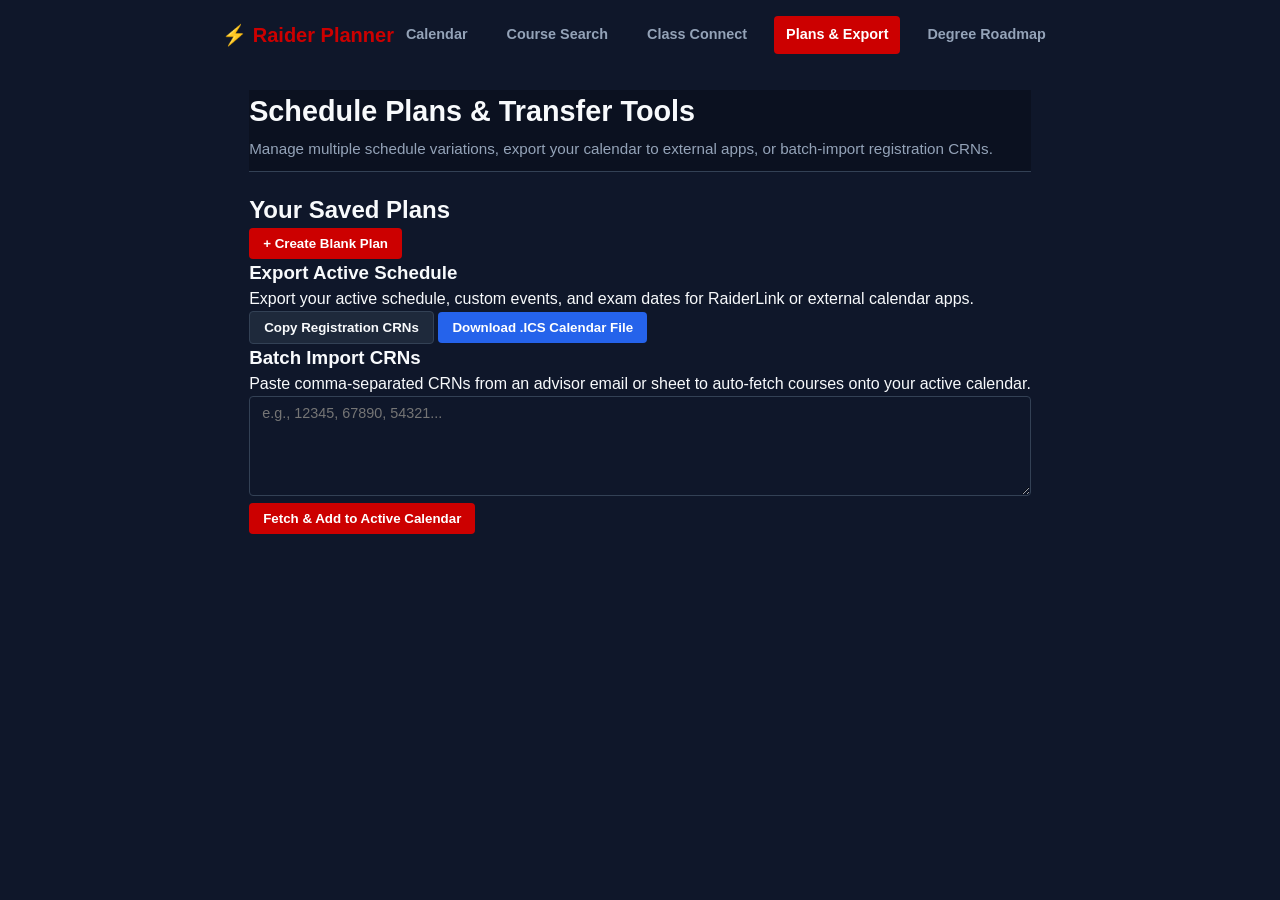
==== index.html @ 9e571344 "Add initial index.html for Raider Planner" ====
<!--Christopher Lucero-->
  <!DOCTYPE html>
<html lang="en">
<head>
  <meta charset="UTF-8" />
  <meta name="viewport" content="width=device-width, initial-scale=1.0" />
  <title>Raider Planner - Schedule Manager & Export</title>
  <link rel="stylesheet" href="../static/css/style.css" />
</head>
<body class="bg-slate-900 text-slate-100 font-sans">
  
  <nav class="navbar">
    <div class="logo">⚡ Raider Planner</div>
    <div class="nav-links">
      <a href="/">Calendar</a>
      <a href="/search">Course Search</a>
      <a href="/social">Class Connect</a>
      <a href="/plans" class="active">Plans & Export</a>
      <a href="/degree-map">Degree Roadmap</a>
    </div>
  </nav>

  <main class="container">
    <header class="page-header">
      <h1>Schedule Plans & Transfer Tools</h1>
      <p>Manage multiple schedule variations, export your calendar to external apps, or batch-import registration CRNs.</p>
    </header>

    <!-- Active & Saved Plans Section -->
    <div class="section-header">
      <h2>Your Saved Plans</h2>
      <button class="btn-primary" onclick="createNewPlan()">+ Create Blank Plan</button>
    </div>

    <div id="plansGrid" class="plans-grid">
      <!-- Dynamically populated by plans.js -->
    </div>

    <!-- Export & Batch Import Section -->
    <div class="transfer-section">
      <div class="transfer-card">
        <h3>Export Active Schedule</h3>
        <p>Export your active schedule, custom events, and exam dates for RaiderLink or external calendar apps.</p>
        <div class="btn-group">
          <button onclick="copyCrnList()" class="btn-secondary">Copy Registration CRNs</button>
          <button onclick="exportIcsFile()" class="btn-action">Download .ICS Calendar File</button>
        </div>
      </div>

      <div class="transfer-card">
        <h3>Batch Import CRNs</h3>
        <p>Paste comma-separated CRNs from an advisor email or sheet to auto-fetch courses onto your active calendar.</p>
        <textarea id="importCrnText" placeholder="e.g., 12345, 67890, 54321..."></textarea>
        <button onclick="importCrnBatch()" class="btn-primary">Fetch & Add to Active Calendar</button>
      </div>
    </div>
  </main>

  <!-- Dedicated Page Script -->
  <script src="../static/js/plans.js?v=1"></script>
  <script src="../static/js/ai-widget.js"></script>
</body>
</html>
---- static/css/style.css ----
/* ==========================================================================
   Base styles (body, universal..etc)
   ========================================================================== */
* {
  box-sizing: border-box;
  margin: 0;
  padding: 0;
}

body {
  background-color: #0f172a;
  color: #f8fafc;
  font-family: Arial, sans-serif;
  line-height: 1.5;
  display: flex;
  flex-direction: column;
  min-height: 100vh;
}

/* Helper Classes */
.muted-text {
  color: #94a3b8;
}

.container {
  max-width: 1200px;
  margin: 0 auto;
  padding: 20px;
}


/* ==========================================================================
   Header and Nav bar
   ========================================================================== */
header {
  background-color: #0b1120;
  border-bottom: 2px solid #334155;
  position: sticky;
  top: 0;
  z-index: 100;
}

.navbar {
  display: flex;
  justify-content: space-between;
  align-items: center;
  padding: 1rem 2rem;
  max-width: 1400px;
  margin: 0 auto;
}

.navbar .logo {
  font-size: 1.25rem;
  font-weight: bold;
  color: #CC0000;
}

.nav-links {
  list-style: none;
  display: flex;
  gap: 15px;
}

.nav-links a {
  color: #94a3b8;
  text-decoration: none;
  font-size: 0.9rem;
  font-weight: bold;
  padding: 8px 12px;
  border-radius: 4px;
}

.nav-links a:hover {
  background-color: #1e293b;
  color: #f8fafc;
}

.nav-links a.active {
  background-color: #CC0000;
  color: #ffffff;
}
.navbar .logo {
  display: flex;
  align-items: center;
  gap: 8px;
}

.logo-img {
  height: 24px;   /* Adjust height to fit your navbar text */
  width: auto;
  object-fit: contain;
}


/* ==========================================================================
   Universal buttons and input
   ========================================================================== */
input[type="text"],
input[type="datetime-local"],
select,
textarea,
#dept-filter,
#search-query,
#directorySearch,
#auditText {
  background-color: #0f172a;
  border: 1px solid #334155;
  color: #f8fafc;
  padding: 8px 12px;
  border-radius: 4px;
  font-size: 0.9rem;
  outline: none;
}

input[type="text"]:focus,
input[type="datetime-local"]:focus,
select:focus,
#dept-filter:focus,
#search-query:focus,
#directorySearch:focus {
  border-color: #CC0000;
}

button {
  background-color: #CC0000;
  color: #ffffff;
  border: none;
  padding: 8px 14px;
  border-radius: 4px;
  font-weight: bold;
  cursor: pointer;
}

button:hover {
  background-color: #990000;
}

.btn-primary {
  background-color: #CC0000;
  color: #ffffff;
}

.btn-secondary {
  background-color: #1e293b;
  color: #f8fafc;
  border: 1px solid #334155;
}

.btn-secondary:hover {
  background-color: #334155;
}

.btn-action {
  background-color: #2563eb;
  color: #ffffff;
}

.btn-action:hover {
  background-color: #1d4ed8;
}

textarea {
  width: 100%;
  height: 100px;
  resize: vertical;
  font-family: inherit;
}


/* ==========================================================================
   Headers and sections all pages share
   ========================================================================== */
.page-header {
  margin-bottom: 20px;
  border-bottom: 1px solid #334155;
  padding-bottom: 10px;
}

.page-header h1 {
  font-size: 1.8rem;
  margin-bottom: 5px;
}

.page-header p {
  color: #94a3b8;
  font-size: 0.95rem;
}

.section-divider,
.directory-header {
  display: flex;
  justify-content: space-between;
  align-items: center;
  margin-bottom: 15px;
  flex-wrap: wrap;
  gap: 15px;
}


/* ==========================================================================
   CSS for index.html (calendar)
   ========================================================================== */
.main-layout {
  display: flex;
  gap: 20px;
  max-width: 1400px;
  margin: 0 auto;
  padding: 20px;
  flex: 1;
  width: 100%;
}

.sidebar {
  width: 300px;
  background-color: #1e293b;
  border: 1px solid #334155;
  border-radius: 8px;
  padding: 20px;
  display: flex;
  flex-direction: column;
  gap: 15px;
}

.sidebar h2 {
  font-size: 1.1rem;
  margin: 0;
}

.credit-box {
  background-color: #0f172a;
  border: 1px solid #334155;
  padding: 10px;
  text-align: center;
  border-radius: 4px;
  color: #10b981;
  font-weight: bold;
  font-size: 0.9rem;
}

.quick-add {
  display: flex;
  gap: 8px;
}

.quick-add input {
  flex: 1;
}

.crn-list {
  list-style: none;
  padding: 0;
  margin: 0;
  display: flex;
  flex-direction: column;
  gap: 8px;
}

.action-btn {
  margin-top: auto;
}

.calendar-section {
  flex: 1;
  background-color: #1e293b;
  border: 1px solid #334155;
  border-radius: 8px;
  padding: 20px;
}


/* ==========================================================================
    Design for custom events
   ========================================================================== */
.modal-overlay {
  position: fixed;
  top: 0;
  left: 0;
  right: 0;
  bottom: 0;
  background-color: rgba(15, 23, 42, 0.75);
  display: flex;
  align-items: center;
  justify-content: center;
  z-index: 1000;
}

.modal-overlay.hidden {
  display: none;
}

.modal-card {
  background-color: #1e293b;
  border: 1px solid #334155;
  border-radius: 8px;
  width: 100%;
  max-width: 460px;
  padding: 20px;
}

.modal-header {
  display: flex;
  justify-content: space-between;
  align-items: center;
  margin-bottom: 15px;
}

.modal-header h3 {
  margin: 0;
  font-size: 1.1rem;
}

.close-btn {
  background: transparent;
  border: none;
  color: #94a3b8;
  font-size: 1.4rem;
  cursor: pointer;
  padding: 0;
}

.close-btn:hover {
  color: #f8fafc;
  background: transparent;
}

.modal-body .form-group {
  margin-bottom: 12px;
  display: flex;
  flex-direction: column;
}

.modal-body label {
  font-size: 0.85rem;
  color: #94a3b8;
  margin-bottom: 4px;
}

.modal-instructions {
  font-size: 0.85rem;
  color: #94a3b8;
  margin-bottom: 12px;
  line-height: 1.4;
}

.form-row {
  display: flex;
  gap: 10px;
}

.form-row .form-group {
  flex: 1;
}

.modal-actions {
  display: flex;
  justify-content: flex-end;
  gap: 10px;
  margin-top: 15px;
}

.btn-cancel {
  background-color: #334155;
  color: #f8fafc;
}

.btn-cancel:hover {
  background-color: #475569;
}

.btn-save {
  background-color: #2563eb;
  color: #ffffff;
}

.btn-save:hover {
  background-color: #1d4ed8;
}
/* ==========================================================================
   CSS for ai widget
   ========================================================================== */
#raider-ai-widget-root {
  position: fixed;
  bottom: 20px;
  right: 20px;
  z-index: 9999;
  font-family: system-ui, sans-serif;
}

#ai-widget-trigger {
  background: #CC0000;
  color: #fff;
  border: none;
  padding: 12px 18px;
  border-radius: 30px;
  font-weight: bold;
  cursor: pointer;
  box-shadow: 0 4px 12px rgba(0,0,0,0.4);
  display: flex;
  align-items: center;
  gap: 8px;
  transition: transform 0.2s;
}

#ai-widget-trigger:hover {
  transform: scale(1.05);
  background: #990000;
}

#ai-widget-drawer {
  position: fixed;
  bottom: 80px;
  right: 20px;
  width: 360px;
  height: 480px;
  background: #1e293b;
  border: 1px solid #334155;
  border-radius: 12px;
  box-shadow: 0 10px 25px rgba(0,0,0,0.5);
  display: flex;
  flex-direction: column;
  overflow: hidden;
  transition: all 0.3s ease;
}

.ai-drawer-closed {
  opacity: 0;
  pointer-events: none;
  transform: translateY(20px);
}

.ai-drawer-header {
  background: #0f172a;
  padding: 12px 16px;
  display: flex;
  justify-content: space-between;
  align-items: center;
  border-bottom: 1px solid #334155;
  color: #fff;
}

.ai-header-title {
  display: flex;
  align-items: center;
  gap: 8px;
}

.ai-close-btn {
  background: none;
  border: none;
  color: #94a3b8;
  font-size: 20px;
  cursor: pointer;
}

.ai-close-btn:hover {
  color: #f8fafc;
}

.ai-chat-body {
  flex: 1;
  padding: 12px;
  overflow-y: auto;
  display: flex;
  flex-direction: column;
  gap: 10px;
  background: #0f172a;
}

.ai-msg {
  padding: 10px 14px;
  border-radius: 8px;
  max-width: 85%;
  font-size: 0.88rem;
  line-height: 1.4;
  white-space: pre-wrap;
}

.ai-msg.bot {
  background: #334155;
  color: #f8fafc;
  align-self: flex-start;
}

.ai-msg.user {
  background: #CC0000;
  color: #ffffff;
  align-self: flex-end;
}

.ai-input-container {
  padding: 10px;
  background: #1e293b;
  display: flex;
  gap: 8px;
  border-top: 1px solid #334155;
}

.ai-input-container input {
  flex: 1;
  background: #0f172a;
  border: 1px solid #334155;
  color: #fff;
  padding: 8px 12px;
  border-radius: 6px;
  font-size: 0.85rem;
}

.ai-input-container button {
  background: #CC0000;
  color: #fff;
  border: none;
  padding: 8px 14px;
  border-radius: 6px;
  font-weight: bold;
  cursor: pointer;
}


/* ==========================================================================
   Footer
   ========================================================================== */
.footer {
  text-align: center;
  padding: 20px;
  background-color: #0b1120;
  border-top: 1px solid #334155;
  color: #94a3b8;
  font-size: 0.85rem;
  margin-top: auto;
}


/* ==========================================================================
   Adjusts screen size for different devices
   ========================================================================== */
@media (max-width: 900px) {
  .optin-form,
  .group-form-grid {
    grid-template-columns: 1fr;
  }
  
  #directorySearch {
    width: 100%;
  }
}

@media (max-width: 768px) {
  .transfer-section {
    grid-template-columns: 1fr;
  }
}
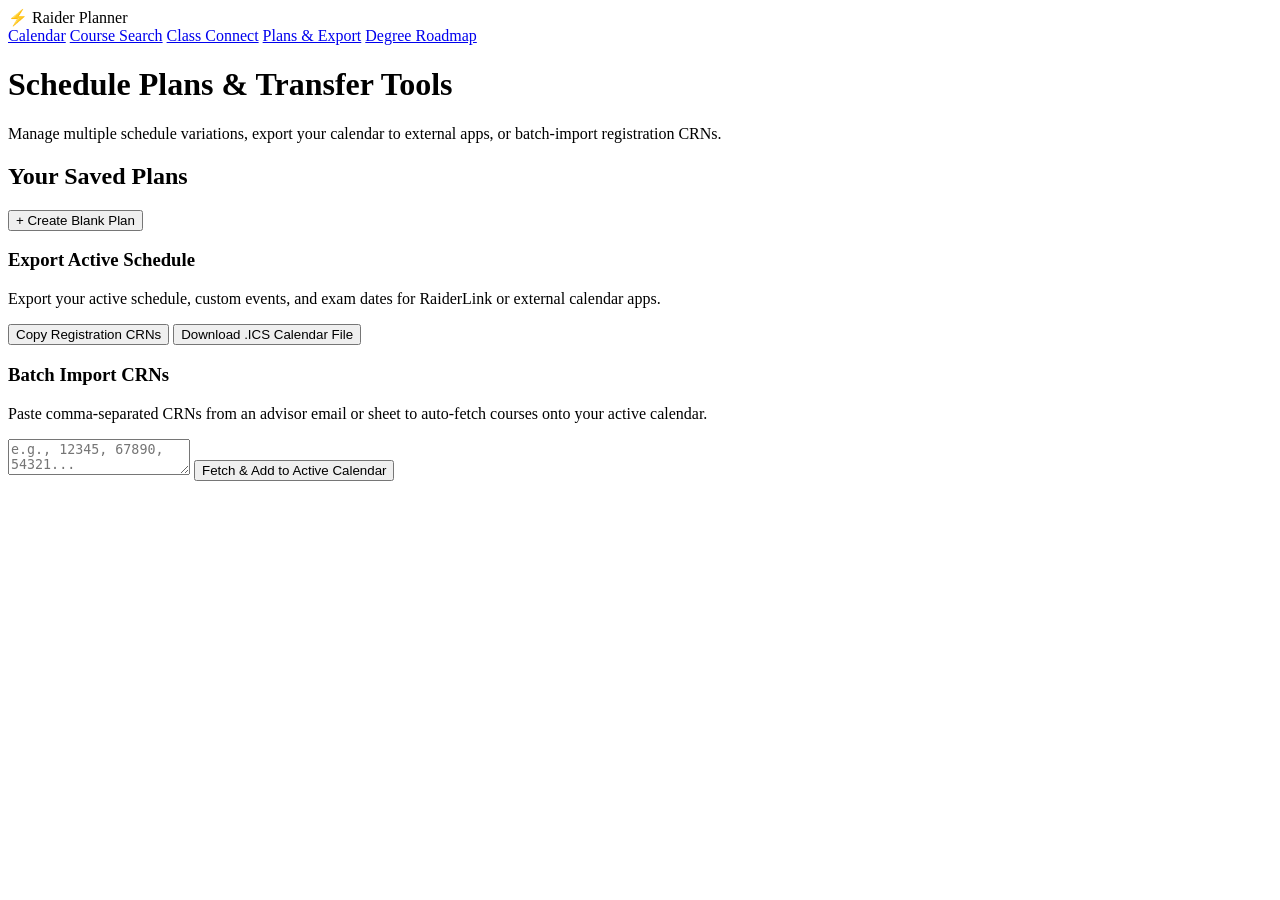
==== commit 5608ef1f: "Update stylesheet link in index.html" ====
--- a/index.html
+++ b/index.html
@@ -5,7 +5,7 @@
   <meta charset="UTF-8" />
   <meta name="viewport" content="width=device-width, initial-scale=1.0" />
   <title>Raider Planner - Schedule Manager & Export</title>
-  <link rel="stylesheet" href="../static/css/style.css" />
+  <link rel="stylesheet" href="style.css" />
 </head>
 <body class="bg-slate-900 text-slate-100 font-sans">
   
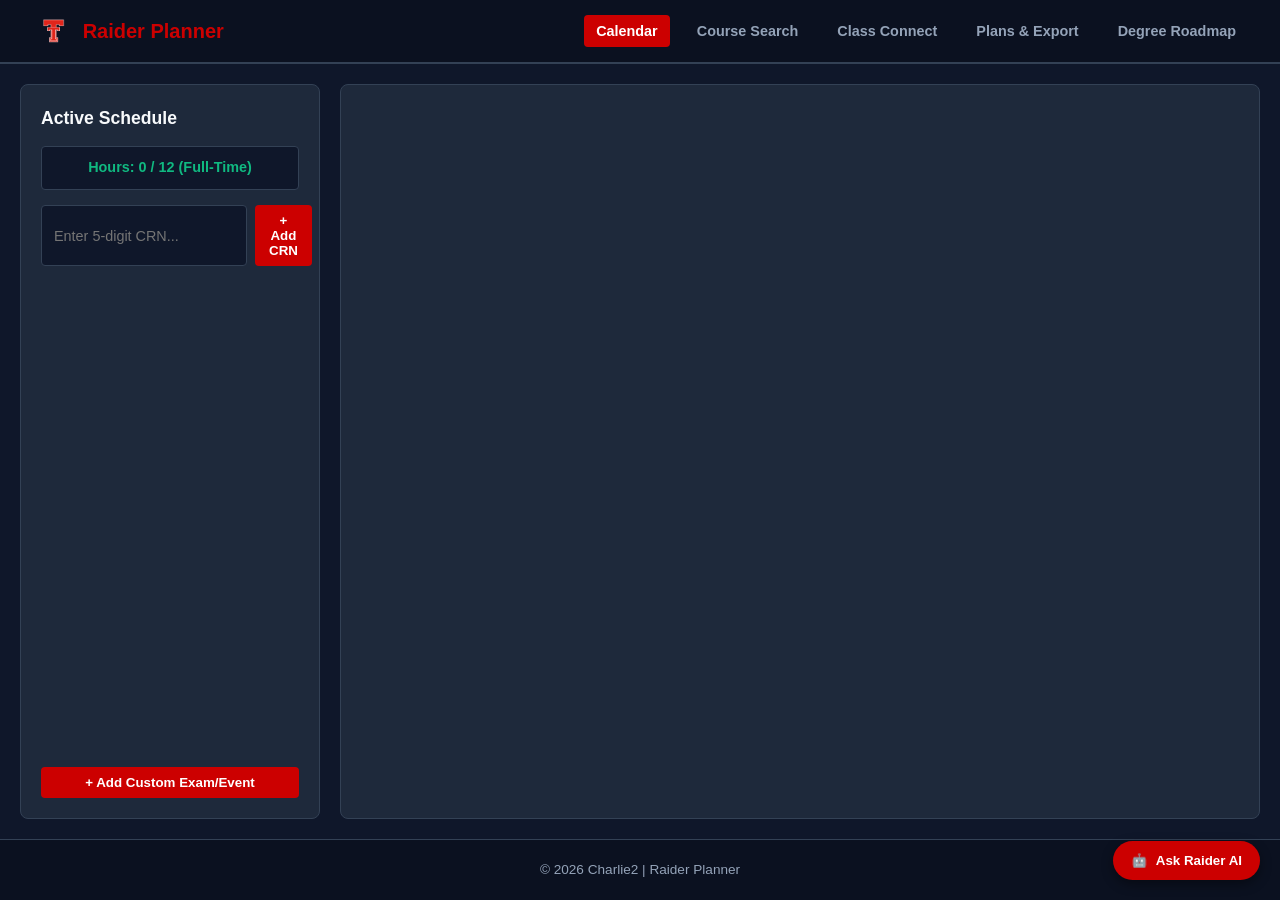
==== commit 3841206a: "Rename templates/index.html to index.html" ====
--- a/index.html
+++ b/index.html
@@ -1,63 +1,132 @@
-<!--Christopher Lucero-->
-  <!DOCTYPE html>
+<!-- Zeke Garcia's Section-->
+
+<!DOCTYPE html>
 <html lang="en">
 <head>
-  <meta charset="UTF-8" />
-  <meta name="viewport" content="width=device-width, initial-scale=1.0" />
-  <title>Raider Planner - Schedule Manager & Export</title>
-  <link rel="stylesheet" href="style.css" />
+  <meta charset="UTF-8">
+  <meta name="viewport" content="width=device-width, initial-scale=1.0">
+  <title>Raider Planner - Calendar Workspace</title>
+  
+  <!-- Stylesheet -->
+  <link rel="stylesheet" href="../static/css/style.css">
 </head>
-<body class="bg-slate-900 text-slate-100 font-sans">
-  
-  <nav class="navbar">
-    <div class="logo">⚡ Raider Planner</div>
-    <div class="nav-links">
-      <a href="/">Calendar</a>
-      <a href="/search">Course Search</a>
-      <a href="/social">Class Connect</a>
-      <a href="/plans" class="active">Plans & Export</a>
-      <a href="/degree-map">Degree Roadmap</a>
-    </div>
-  </nav>
+<body>
 
-  <main class="container">
-    <header class="page-header">
-      <h1>Schedule Plans & Transfer Tools</h1>
-      <p>Manage multiple schedule variations, export your calendar to external apps, or batch-import registration CRNs.</p>
-    </header>
+  <!-- Main nav bar that's universal on every page -->
+  <header>
+    <nav class="navbar">
+      <div class="logo"><img src="../images/ttulogo.png" alt="Logo" class="logo-img"> Raider Planner</div>
+      <ul class="nav-links">
+        <li><a href="index.html" class="active">Calendar</a></li>
+        <li><a href="search.html">Course Search</a></li>
+        <li><a href="social.html">Class Connect</a></li>
+        <li><a href="plans.html">Plans & Export</a></li>
+        <li><a href="roadmap.html">Degree Roadmap</a></li>
+      </ul>
+    </nav>
+  </header>
 
-    <!-- Active & Saved Plans Section -->
-    <div class="section-header">
-      <h2>Your Saved Plans</h2>
-      <button class="btn-primary" onclick="createNewPlan()">+ Create Blank Plan</button>
-    </div>
+  <!-- Main area -->
+  <main class="main-layout">
+    <!-- Sidebar area to enter crn and see hours -->
+    <aside class="sidebar">
+      <h2>Active Schedule</h2>
+      <div id="creditHourTally" class="credit-box">
+        Hours: <span id="totalHours">0</span> / 12 (Full-Time)
+      </div>
 
-    <div id="plansGrid" class="plans-grid">
-      <!-- Dynamically populated by plans.js -->
-    </div>
+      <div class="quick-add">
+        <input type="text" id="quickCrnInput" placeholder="Enter 5-digit CRN..." maxlength="5">
+        <button id="addCrnBtn">+ Add CRN</button>
+      </div>
 
-    <!-- Export & Batch Import Section -->
-    <div class="transfer-section">
-      <div class="transfer-card">
-        <h3>Export Active Schedule</h3>
-        <p>Export your active schedule, custom events, and exam dates for RaiderLink or external calendar apps.</p>
-        <div class="btn-group">
-          <button onclick="copyCrnList()" class="btn-secondary">Copy Registration CRNs</button>
-          <button onclick="exportIcsFile()" class="btn-action">Download .ICS Calendar File</button>
+      <ul id="activeCrnList" class="crn-list">
+        <!-- List of active crns -->
+      </ul>
+
+      <button id="addEventBtn" class="action-btn">+ Add Custom Exam/Event</button>
+    </aside>
+
+    <!-- Calendar area -->
+    <section class="calendar-section">
+      <div id="calendar"></div>
+    </section>
+  </main>
+
+  <!-- Spot to add personal events -->
+  <div id="customEventModal" class="modal-overlay hidden">
+    <div class="modal-card">
+      <div class="modal-header">
+        <h3>Add Custom Event</h3>
+        <button class="close-btn">&times;</button>
+      </div>
+      
+      <div class="modal-body">
+        <div class="form-group">
+          <label for="customTitle">Event Name</label>
+          <input type="text" id="customTitle" placeholder="e.g., CS 2413 Midterm 1">
+        </div>
+
+        <div class="form-group">
+          <label for="customColor">Event Type / Color</label>
+          <select id="customColor">
+            <option value="#D97706">Exam / Quiz (Orange)</option>
+            <option value="#2563EB">Personal / Study (Blue)</option>
+            <option value="#059669">Work / Extra (Green)</option>
+            <option value="#DC2626">Deadline (Red)</option>
+          </select>
+        </div>
+
+        <div class="form-row">
+          <div class="form-group">
+            <label for="customStart">Start Time</label>
+            <input type="datetime-local" id="customStart">
+          </div>
+          <div class="form-group">
+            <label for="customEnd">End Time</label>
+            <input type="datetime-local" id="customEnd">
+          </div>
         </div>
       </div>
 
-      <div class="transfer-card">
-        <h3>Batch Import CRNs</h3>
-        <p>Paste comma-separated CRNs from an advisor email or sheet to auto-fetch courses onto your active calendar.</p>
-        <textarea id="importCrnText" placeholder="e.g., 12345, 67890, 54321..."></textarea>
-        <button onclick="importCrnBatch()" class="btn-primary">Fetch & Add to Active Calendar</button>
+      <div class="modal-actions">
+        <button class="btn-cancel">Cancel</button>
+        <button class="btn-save">Save Event</button>
       </div>
     </div>
-  </main>
+  </div>
 
-  <!-- Dedicated Page Script -->
-  <script src="../static/js/plans.js?v=1"></script>
-  <script src="../static/js/ai-widget.js"></script>
+  <!-- Footer (same on every page) -->
+  <footer class="footer">
+    <p>&copy; 2026 Charlie2 | Raider Planner  </p>
+  </footer>
+  <!--Raider AI widget (only in html for display, will reside in javascript file) -->
+<div id="raider-ai-widget-root">
+  <button id="ai-widget-trigger" title="Ask Raider AI">
+    🤖 <span class="ai-btn-text">Ask Raider AI</span>
+  </button>
+
+  <div id="ai-widget-drawer" class="ai-drawer-closed">
+    <div class="ai-drawer-header">
+      <div class="ai-header-title">
+        <span class="ai-icon">🤖</span>
+        <strong>Raider AI Assistant</strong>
+      </div>
+      <button class="ai-close-btn">&times;</button>
+    </div>
+
+    <div id="ai-chat-messages" class="ai-chat-body">
+      <div class="ai-msg bot">
+        👋 Hi! I'm your Raider AI Assistant. Ask me anything about your schedule, course prerequisites, or study plans!
+      </div>
+    </div>
+
+    <div class="ai-input-container">
+      <input type="text" id="ai-user-prompt" placeholder="Ask AI (e.g. Find CS electives without Friday classes)..." />
+      <button id="ai-send-btn">Send</button>
+    </div>
+  </div>
+</div>
+
 </body>
 </html>
--- a/static/css/style.css
+++ b/static/css/style.css
@@ -0,0 +1,842 @@
+/* ==========================================================================
+   Base styles (body, universal..etc)
+   ========================================================================== */
+* {
+  box-sizing: border-box;
+  margin: 0;
+  padding: 0;
+}
+
+body {
+  background-color: #0f172a;
+  color: #f8fafc;
+  font-family: Arial, sans-serif;
+  line-height: 1.5;
+  display: flex;
+  flex-direction: column;
+  min-height: 100vh;
+}
+
+/* Helper Classes */
+.muted-text {
+  color: #94a3b8;
+}
+
+.container {
+  max-width: 1200px;
+  margin: 0 auto;
+  padding: 20px;
+}
+
+
+/* ==========================================================================
+   Header and Nav bar
+   ========================================================================== */
+header {
+  background-color: #0b1120;
+  border-bottom: 2px solid #334155;
+  position: sticky;
+  top: 0;
+  z-index: 100;
+}
+
+.navbar {
+  display: flex;
+  justify-content: space-between;
+  align-items: center;
+  padding: 1rem 2rem;
+  max-width: 1400px;
+  margin: 0 auto;
+}
+
+.navbar .logo {
+  font-size: 1.25rem;
+  font-weight: bold;
+  color: #CC0000;
+}
+
+.nav-links {
+  list-style: none;
+  display: flex;
+  gap: 15px;
+}
+
+.nav-links a {
+  color: #94a3b8;
+  text-decoration: none;
+  font-size: 0.9rem;
+  font-weight: bold;
+  padding: 8px 12px;
+  border-radius: 4px;
+}
+
+.nav-links a:hover {
+  background-color: #1e293b;
+  color: #f8fafc;
+}
+
+.nav-links a.active {
+  background-color: #CC0000;
+  color: #ffffff;
+}
+.navbar .logo {
+  display: flex;
+  align-items: center;
+  gap: 8px;
+}
+
+.logo-img {
+  height: 24px;   /* Adjust height to fit your navbar text */
+  width: auto;
+  object-fit: contain;
+}
+
+
+/* ==========================================================================
+   Universal buttons and input
+   ========================================================================== */
+input[type="text"],
+input[type="datetime-local"],
+select,
+textarea,
+#dept-filter,
+#search-query,
+#directorySearch,
+#auditText {
+  background-color: #0f172a;
+  border: 1px solid #334155;
+  color: #f8fafc;
+  padding: 8px 12px;
+  border-radius: 4px;
+  font-size: 0.9rem;
+  outline: none;
+}
+
+input[type="text"]:focus,
+input[type="datetime-local"]:focus,
+select:focus,
+#dept-filter:focus,
+#search-query:focus,
+#directorySearch:focus {
+  border-color: #CC0000;
+}
+
+button {
+  background-color: #CC0000;
+  color: #ffffff;
+  border: none;
+  padding: 8px 14px;
+  border-radius: 4px;
+  font-weight: bold;
+  cursor: pointer;
+}
+
+button:hover {
+  background-color: #990000;
+}
+
+.btn-primary {
+  background-color: #CC0000;
+  color: #ffffff;
+}
+
+.btn-secondary {
+  background-color: #1e293b;
+  color: #f8fafc;
+  border: 1px solid #334155;
+}
+
+.btn-secondary:hover {
+  background-color: #334155;
+}
+
+.btn-action {
+  background-color: #2563eb;
+  color: #ffffff;
+}
+
+.btn-action:hover {
+  background-color: #1d4ed8;
+}
+
+textarea {
+  width: 100%;
+  height: 100px;
+  resize: vertical;
+  font-family: inherit;
+}
+
+
+/* ==========================================================================
+   Headers and sections all pages share
+   ========================================================================== */
+.page-header {
+  margin-bottom: 20px;
+  border-bottom: 1px solid #334155;
+  padding-bottom: 10px;
+}
+
+.page-header h1 {
+  font-size: 1.8rem;
+  margin-bottom: 5px;
+}
+
+.page-header p {
+  color: #94a3b8;
+  font-size: 0.95rem;
+}
+
+.section-divider,
+.directory-header {
+  display: flex;
+  justify-content: space-between;
+  align-items: center;
+  margin-bottom: 15px;
+  flex-wrap: wrap;
+  gap: 15px;
+}
+
+
+/* ==========================================================================
+   CSS for index.html (calendar)
+   ========================================================================== */
+.main-layout {
+  display: flex;
+  gap: 20px;
+  max-width: 1400px;
+  margin: 0 auto;
+  padding: 20px;
+  flex: 1;
+  width: 100%;
+}
+
+.sidebar {
+  width: 300px;
+  background-color: #1e293b;
+  border: 1px solid #334155;
+  border-radius: 8px;
+  padding: 20px;
+  display: flex;
+  flex-direction: column;
+  gap: 15px;
+}
+
+.sidebar h2 {
+  font-size: 1.1rem;
+  margin: 0;
+}
+
+.credit-box {
+  background-color: #0f172a;
+  border: 1px solid #334155;
+  padding: 10px;
+  text-align: center;
+  border-radius: 4px;
+  color: #10b981;
+  font-weight: bold;
+  font-size: 0.9rem;
+}
+
+.quick-add {
+  display: flex;
+  gap: 8px;
+}
+
+.quick-add input {
+  flex: 1;
+}
+
+.crn-list {
+  list-style: none;
+  padding: 0;
+  margin: 0;
+  display: flex;
+  flex-direction: column;
+  gap: 8px;
+}
+
+.action-btn {
+  margin-top: auto;
+}
+
+.calendar-section {
+  flex: 1;
+  background-color: #1e293b;
+  border: 1px solid #334155;
+  border-radius: 8px;
+  padding: 20px;
+}
+
+
+/* ==========================================================================
+    Design for custom events
+   ========================================================================== */
+.modal-overlay {
+  position: fixed;
+  top: 0;
+  left: 0;
+  right: 0;
+  bottom: 0;
+  background-color: rgba(15, 23, 42, 0.75);
+  display: flex;
+  align-items: center;
+  justify-content: center;
+  z-index: 1000;
+}
+
+.modal-overlay.hidden {
+  display: none;
+}
+
+.modal-card {
+  background-color: #1e293b;
+  border: 1px solid #334155;
+  border-radius: 8px;
+  width: 100%;
+  max-width: 460px;
+  padding: 20px;
+}
+
+.modal-header {
+  display: flex;
+  justify-content: space-between;
+  align-items: center;
+  margin-bottom: 15px;
+}
+
+.modal-header h3 {
+  margin: 0;
+  font-size: 1.1rem;
+}
+
+.close-btn {
+  background: transparent;
+  border: none;
+  color: #94a3b8;
+  font-size: 1.4rem;
+  cursor: pointer;
+  padding: 0;
+}
+
+.close-btn:hover {
+  color: #f8fafc;
+  background: transparent;
+}
+
+.modal-body .form-group {
+  margin-bottom: 12px;
+  display: flex;
+  flex-direction: column;
+}
+
+.modal-body label {
+  font-size: 0.85rem;
+  color: #94a3b8;
+  margin-bottom: 4px;
+}
+
+.modal-instructions {
+  font-size: 0.85rem;
+  color: #94a3b8;
+  margin-bottom: 12px;
+  line-height: 1.4;
+}
+
+.form-row {
+  display: flex;
+  gap: 10px;
+}
+
+.form-row .form-group {
+  flex: 1;
+}
+
+.modal-actions {
+  display: flex;
+  justify-content: flex-end;
+  gap: 10px;
+  margin-top: 15px;
+}
+
+.btn-cancel {
+  background-color: #334155;
+  color: #f8fafc;
+}
+
+.btn-cancel:hover {
+  background-color: #475569;
+}
+
+.btn-save {
+  background-color: #2563eb;
+  color: #ffffff;
+}
+
+.btn-save:hover {
+  background-color: #1d4ed8;
+}
+/* ==========================================================================
+   CSS for plans.html
+   ========================================================================== */
+.saved-plans-section {
+  margin-bottom: 30px;
+}
+
+.plans-grid {
+  display: grid;
+  grid-template-columns: repeat(auto-fill, minmax(320px, 1fr));
+  gap: 20px;
+  margin-top: 15px;
+}
+
+.plan-card {
+  background-color: #1e293b;
+  border: 1px solid #334155;
+  border-radius: 8px;
+  padding: 20px;
+  display: flex;
+  flex-direction: column;
+  gap: 12px;
+}
+
+.plan-card.active-plan {
+  border-color: #CC0000;
+}
+
+.plan-header {
+  display: flex;
+  justify-content: space-between;
+  align-items: center;
+}
+
+.badge-green {
+  background-color: #10b981;
+  color: #ffffff;
+  padding: 4px 8px;
+  border-radius: 4px;
+  font-size: 0.75rem;
+  font-weight: bold;
+}
+
+.badge-gray {
+  background-color: #94a3b8;
+  color: #ffffff;
+  padding: 4px 8px;
+  border-radius: 4px;
+  font-size: 0.75rem;
+  font-weight: bold;
+}
+
+.transfer-section {
+  display: grid;
+  grid-template-columns: 1fr 1fr;
+  gap: 20px;
+  margin-bottom: 30px;
+}
+
+.transfer-card {
+  background-color: #1e293b;
+  border: 1px solid #334155;
+  border-radius: 8px;
+  padding: 20px;
+  display: flex;
+  flex-direction: column;
+  gap: 12px;
+}
+
+.transfer-card h3 {
+  font-size: 1.1rem;
+}
+
+.transfer-card p {
+  color: #94a3b8;
+  font-size: 0.9rem;
+}
+
+.btn-group {
+  display: flex;
+  gap: 10px;
+  flex-wrap: wrap;
+}
+
+.header-flex {
+  display: flex;
+  justify-content: space-between;
+  align-items: flex-end;
+  flex-wrap: wrap;
+  gap: 15px;
+}
+
+.header-btn-group {
+  display: flex;
+  gap: 10px;
+}
+
+.progress-card {
+  background-color: #1e293b;
+  padding: 20px;
+  border-radius: 8px;
+  margin-bottom: 24px;
+  border: 1px solid #334155;
+}
+
+.progress-info-row {
+  display: flex;
+  justify-content: space-between;
+  align-items: center;
+  margin-bottom: 12px;
+  flex-wrap: wrap;
+  gap: 10px;
+}
+
+.progress-info-row h2 {
+  margin: 0;
+  font-size: 1.25rem;
+}
+
+.progress-hours-right {
+  text-align: right;
+}
+
+#earnedHoursText {
+  font-size: 1.5rem;
+  font-weight: 700;
+  color: #3b82f6;
+}
+
+.progress-bar-container {
+  width: 100%;
+  background-color: #0f172a;
+  height: 12px;
+  border-radius: 6px;
+  overflow: hidden;
+}
+
+.progress-bar-fill {
+  width: 0%;
+  background-color: #2563eb;
+  height: 100%;
+}
+
+.prereq-chain-card {
+  background-color: #1e293b;
+  padding: 20px;
+  border-radius: 8px;
+  margin-bottom: 30px;
+  border: 1px solid #334155;
+}
+
+.prereq-chain-card h3 {
+  margin-top: 0;
+  font-size: 1.1rem;
+  color: #f8fafc;
+}
+
+.flowchart {
+  display: flex;
+  align-items: center;
+  gap: 12px;
+  flex-wrap: wrap;
+  margin-top: 14px;
+  overflow-x: auto;
+  padding-bottom: 5px;
+}
+
+.node {
+  padding: 10px 16px;
+  border-radius: 8px;
+  font-weight: 600;
+  font-size: 0.9rem;
+  white-space: nowrap;
+}
+
+.node-done {
+  background-color: #065f46;
+  border: 1px solid #10b981;
+  color: #6ee7b7;
+}
+
+.node-active {
+  background-color: #1e40af;
+  border: 1px solid #3b82f6;
+  color: #fdba74;
+}
+
+.node-locked {
+  background-color: #334155;
+  border: 1px solid #475569;
+  color: #94a3b8;
+}
+
+.arrow {
+  color: #64748b;
+  font-size: 1.2rem;
+}
+
+.semesters-section h2 {
+  font-size: 1.25rem;
+  margin-bottom: 16px;
+}
+
+.semester-grid {
+  display: grid;
+  grid-template-columns: repeat(auto-fill, minmax(280px, 1fr));
+  gap: 20px;
+  margin-bottom: 30px;
+}
+
+/* ==========================================================================
+   CSS for social.html
+   ========================================================================== */
+.profile-optin-card,
+.add-group-box {
+  background-color: #1e293b;
+  border: 1px solid #334155;
+  border-radius: 8px;
+  padding: 20px;
+  margin-bottom: 25px;
+}
+
+.profile-subtitle {
+  font-size: 0.85rem;
+  margin-top: 4px;
+  margin-bottom: 15px;
+}
+
+.optin-form {
+  display: grid;
+  grid-template-columns: 1fr 1fr 1fr auto;
+  gap: 15px;
+  align-items: center;
+}
+
+.profile-active-banner {
+  display: none;
+  margin-top: 15px;
+  padding: 12px;
+  background-color: #065f46;
+  border: 1px solid #10b981;
+  border-radius: 6px;
+  justify-content: space-between;
+  align-items: center;
+  color: #ecfdf5;
+  font-size: 0.9rem;
+}
+
+.opt-out-btn {
+  background: none;
+  border: none;
+  color: #f87171;
+  cursor: pointer;
+  font-size: 0.85rem;
+  text-decoration: underline;
+  padding: 0;
+}
+
+.opt-out-btn:hover {
+  background: none;
+  color: #fca5a5;
+}
+
+.add-group-box {
+  display: none;
+}
+
+.add-group-box h3 {
+  font-size: 1rem;
+  margin-bottom: 12px;
+}
+
+.group-form-grid {
+  display: grid;
+  grid-template-columns: 1fr 1fr 1fr auto;
+  gap: 15px;
+}
+
+.group-chats-grid,
+.classmates-grid {
+  display: grid;
+  grid-template-columns: repeat(auto-fill, minmax(280px, 1fr));
+  gap: 20px;
+  margin-bottom: 25px;
+}
+
+#directorySearch {
+  width: 260px;
+}
+
+/* ==========================================================================
+   CSS for ai widget
+   ========================================================================== */
+#raider-ai-widget-root {
+  position: fixed;
+  bottom: 20px;
+  right: 20px;
+  z-index: 9999;
+  font-family: system-ui, sans-serif;
+}
+
+#ai-widget-trigger {
+  background: #CC0000;
+  color: #fff;
+  border: none;
+  padding: 12px 18px;
+  border-radius: 30px;
+  font-weight: bold;
+  cursor: pointer;
+  box-shadow: 0 4px 12px rgba(0,0,0,0.4);
+  display: flex;
+  align-items: center;
+  gap: 8px;
+  transition: transform 0.2s;
+}
+
+#ai-widget-trigger:hover {
+  transform: scale(1.05);
+  background: #990000;
+}
+
+#ai-widget-drawer {
+  position: fixed;
+  bottom: 80px;
+  right: 20px;
+  width: 360px;
+  height: 480px;
+  background: #1e293b;
+  border: 1px solid #334155;
+  border-radius: 12px;
+  box-shadow: 0 10px 25px rgba(0,0,0,0.5);
+  display: flex;
+  flex-direction: column;
+  overflow: hidden;
+  transition: all 0.3s ease;
+}
+
+.ai-drawer-closed {
+  opacity: 0;
+  pointer-events: none;
+  transform: translateY(20px);
+}
+
+.ai-drawer-header {
+  background: #0f172a;
+  padding: 12px 16px;
+  display: flex;
+  justify-content: space-between;
+  align-items: center;
+  border-bottom: 1px solid #334155;
+  color: #fff;
+}
+
+.ai-header-title {
+  display: flex;
+  align-items: center;
+  gap: 8px;
+}
+
+.ai-close-btn {
+  background: none;
+  border: none;
+  color: #94a3b8;
+  font-size: 20px;
+  cursor: pointer;
+}
+
+.ai-close-btn:hover {
+  color: #f8fafc;
+}
+
+.ai-chat-body {
+  flex: 1;
+  padding: 12px;
+  overflow-y: auto;
+  display: flex;
+  flex-direction: column;
+  gap: 10px;
+  background: #0f172a;
+}
+
+.ai-msg {
+  padding: 10px 14px;
+  border-radius: 8px;
+  max-width: 85%;
+  font-size: 0.88rem;
+  line-height: 1.4;
+  white-space: pre-wrap;
+}
+
+.ai-msg.bot {
+  background: #334155;
+  color: #f8fafc;
+  align-self: flex-start;
+}
+
+.ai-msg.user {
+  background: #CC0000;
+  color: #ffffff;
+  align-self: flex-end;
+}
+
+.ai-input-container {
+  padding: 10px;
+  background: #1e293b;
+  display: flex;
+  gap: 8px;
+  border-top: 1px solid #334155;
+}
+
+.ai-input-container input {
+  flex: 1;
+  background: #0f172a;
+  border: 1px solid #334155;
+  color: #fff;
+  padding: 8px 12px;
+  border-radius: 6px;
+  font-size: 0.85rem;
+}
+
+.ai-input-container button {
+  background: #CC0000;
+  color: #fff;
+  border: none;
+  padding: 8px 14px;
+  border-radius: 6px;
+  font-weight: bold;
+  cursor: pointer;
+}
+
+
+/* ==========================================================================
+   Footer
+   ========================================================================== */
+.footer {
+  text-align: center;
+  padding: 20px;
+  background-color: #0b1120;
+  border-top: 1px solid #334155;
+  color: #94a3b8;
+  font-size: 0.85rem;
+  margin-top: auto;
+}
+
+
+/* ==========================================================================
+   Adjusts screen size for different devices
+   ========================================================================== */
+@media (max-width: 900px) {
+  .optin-form,
+  .group-form-grid {
+    grid-template-columns: 1fr;
+  }
+  
+  #directorySearch {
+    width: 100%;
+  }
+}
+
+@media (max-width: 768px) {
+  .transfer-section,
+  .plans-grid {
+    grid-template-columns: 1fr;
+  }
+}
